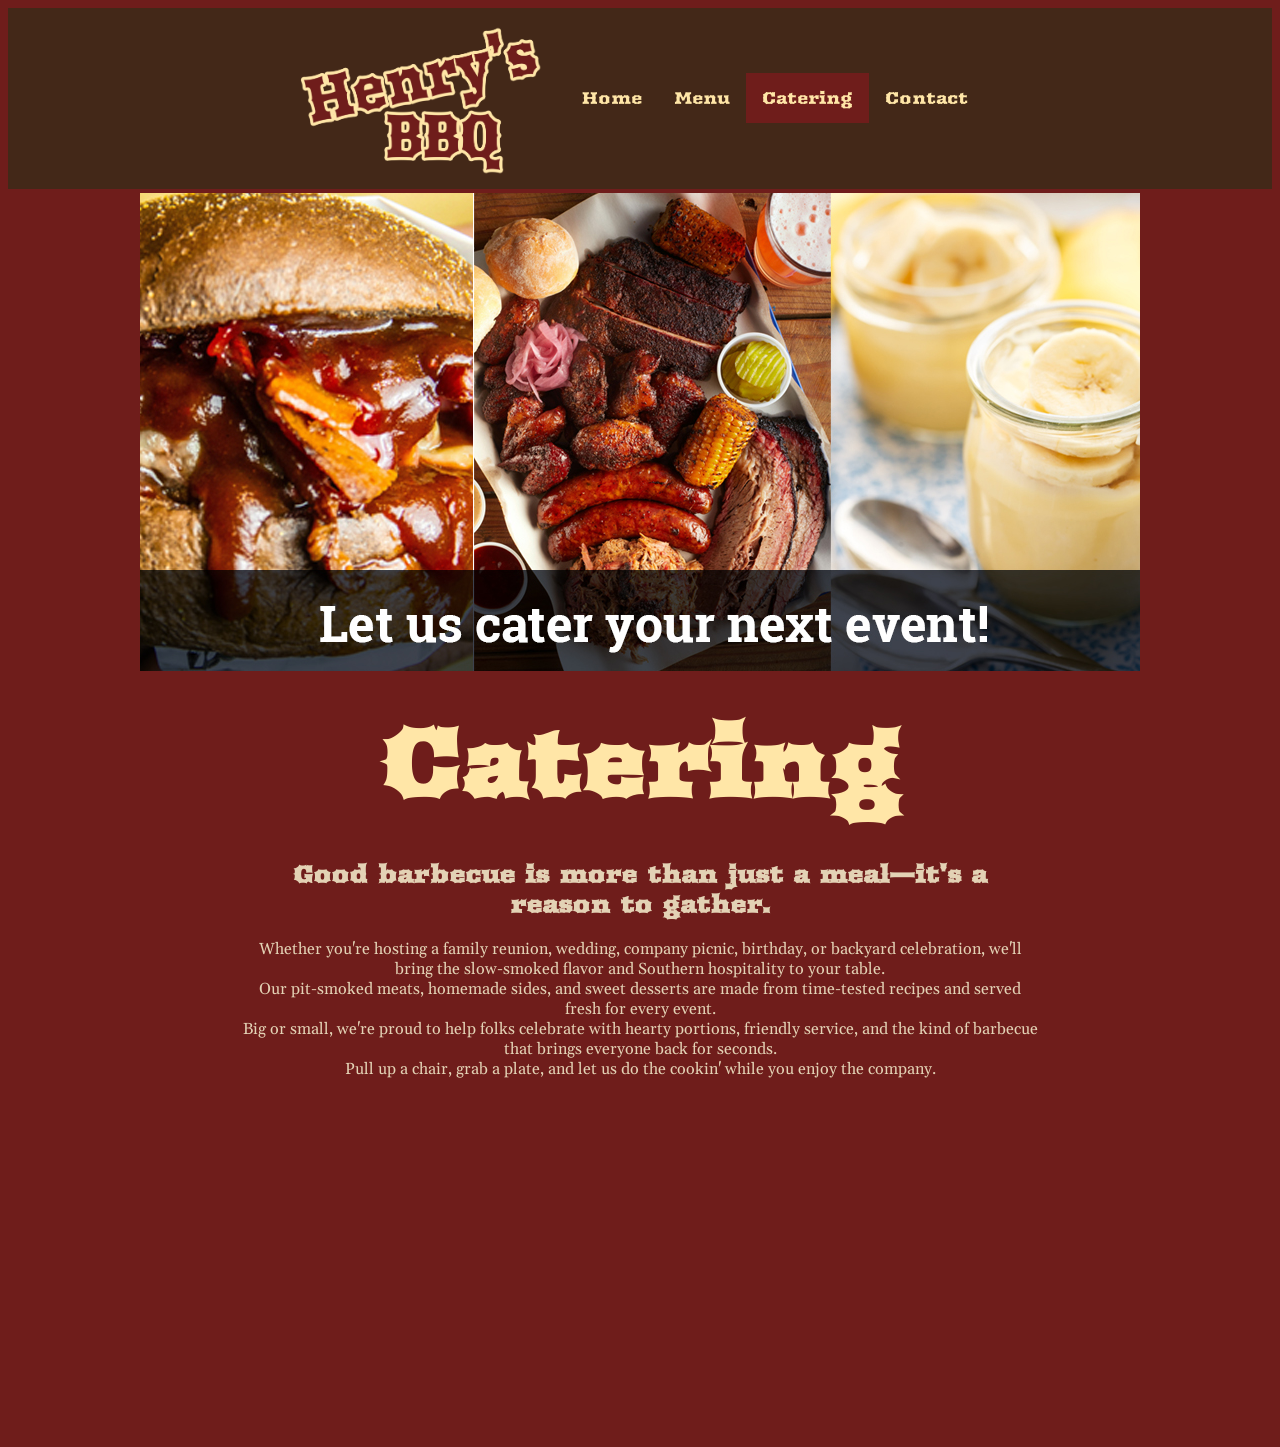
==== catering.html @ 3aacbde8 "Add files via upload" ====
<!DOCTYPE html>
<html lang="en">
  <head>
    <meta charset="utf-8">
    <title>Henry's BBQ</title>
    <link rel="stylesheet" href="stylesheet.css">
    <link rel="preconnect" href="https://fonts.googleapis.com">
    <link rel="preconnect" href="https://fonts.gstatic.com" crossorigin>
    <link href="https://fonts.googleapis.com/css2?family=Arbutus&family=Gelasio:ital,wght@0,400..700;1,400..700&display=swap" rel="stylesheet">
  </head>
  <body class="contact">
    <div class="topnav">
      <img src="stackedbbqlogo.png" alt="stacked logo" id="logo">
      <a href="index.html">Home</a>
      <a href="menu.html">Menu</a>
      <a class="active" href="catering.html">Catering</a>
      <a href="contact.html">Contact</a>
    </div>
    <div class="otherheaders">
      <div class="itemcatering">
        <img src="cater-food.jpg" alt="catering">
      </div>
      <div class="itemcatering">
        <h1>Catering</h1>
      </div>
    </div>
    <div class="cateringblurb">
      <div>
        <h2>Good barbecue is more than just a meal—it's a reason to gather.</h2>
        <p>Whether you're hosting a family reunion, wedding, company picnic, birthday, or backyard celebration, we'll bring the slow-smoked flavor and Southern hospitality to your table.<br>Our pit-smoked meats, homemade sides, and sweet desserts are made from time-tested recipes and served fresh for every event.<br>Big or small, we're proud to help folks celebrate with hearty portions, friendly service, and the kind of barbecue that brings everyone back for seconds.<br>Pull up a chair, grab a plate, and let us do the cookin' while you enjoy the company.
        </p>
      </div>
    </div>
  </body>
</html>
---- stylesheet.css ----
.arbutus-regular {
  font-family: "Arbutus", serif;
  font-weight: 400;
  font-style: normal;
}

.gelasio {
  font-family: "Gelasio", serif;
  font-optical-sizing: auto;
  font-weight: <weight>;
  font-style: normal;
}

.grid-container {
  display: grid;
  grid-template-columns: 1fr 1fr;
  grid-template-rows: 1fr;
  align-items: center;
  background-color: #ffe6a7;
}

.item {
  padding: 2em;
  color: #432818;
  text-align: center;
  border-radius: 8px;
  font-size: 18px;
}

.grid2 {
    background-color: #6f1d1b;
    display: grid;
    grid-template-columns: 1fr 1fr;
    grid-template-rows: 1fr;
    color: #e3d2b5;
    align-items: center;
}

.item2 {
  padding: 2em;
  color: #e3d2b5;
  text-align: center;
  border-radius: 8px;
  font-size: 2rem;
}

.menuheaders {
  display: grid;
  grid-template-columns: 1fr 1fr;
  grid-template-rows: 350px;
  font-family: "Arbutus", serif;
  font-size: 48px;
  color: #432818;
  text-align: center;
  justify-content: center;
  align-items: center;
}

.otherheaders {
  display: grid;
  grid-template-columns: 1fr;
  grid-template-rows: 500px 150px;
  font-family: "Arbutus", serif;
  font-size: 48px;
  color: #432818;
  text-align: center;
  justify-content: center;
  align-items: center;
}
.itemcatering {
  padding: 2em;
  color: #ffe6a7;
  text-align: center;
  border-radius: 8px;
}

.contact {
    background-color: #6f1d1b;
}

.menubbqplatters {
  display: grid;
  grid-template-columns: 400px 400px 400px;
  grid-template-rows: 150px 100px 100px 100px 100px 100px;
  align-items: center;
  background-color: #ffe6a7;
  justify-content: center;
}

.itembbq {
  padding: 2em;
  color: #6f1d1b;
  text-align: center;
  border-radius: 8px;
  font-size: 18px;
}

.menusandwiches {
  display: grid;
  grid-template-columns: 400px 400px 400px;
  grid-template-rows: 150px 100px 100px 100px 100px;
  align-items: center;
  background-color: #ffe6a7;
  justify-content: center;

}

.itemsand {
  padding: 2em;
  color: #432818;
  text-align: center;
  border-radius: 8px;
  font-size: 18px;
}

.menusides {
  display: grid;
  grid-template-columns: 400px 400px 400px;
  grid-template-rows: 150px 100px 100px 100px 100px 100px 100px 100px;
  align-items: center;
  background-color: #ffe6a7;
  justify-content: center;
}

.itemsides {
  padding: 2em;
  color: #6f1d1b;
  text-align: center;
  border-radius: 8px;
  font-size: 18px;
}

.menudrinks {
  display: grid;
  grid-template-columns: 400px 400px 400px;
  grid-template-rows: 150px 100px 100px 100px 100px;
  align-items: center;
  background-color: #ffe6a7;
  justify-content: center;
}

.itemdrinks {
  padding: 2em;
  color: #432818;
  text-align: center;
  border-radius: 8px;
  font-size: 18px;
}

.menudess {
  display: grid;
  grid-template-columns: 400px 400px 400px;
  grid-template-rows: 150px 100px 100px 100px 100px;
  align-items: center;
  background-color: #ffe6a7;
  justify-content: center;
}

.itemdess {
  padding: 2em;
  color: #6f1d1b;
  text-align: center;
  border-radius: 8px;
  font-size: 18px;
}

.cateringblurb {
  display: grid;
  grid-template-columns: 800px;
  grid-template-rows: 600px;
  justify-content: center;
  color: #e3d2b5;
  text-align: center;
}

body {
  background-color: #060606
}

h1, h2, h3 {
  font-family: "Arbutus", Times, serif;
}

p {
  font-family: "Gelasio", serif;
}

#popular {
  font-size: 32px;
}

#logo {
  width: 250px;
  height: auto;
  padding-right: 20px;
}

.bbqplatter {
  height: 300px;
  width: auto;
  padding-top: 15px;
  padding-bottom: 15px;
}

#sandwich {
  width: 500px;
  height: auto;
  padding-right: 20px;
}

#backgroundmenu {
  background-color: #ffe6a7;
}

#testing {
  font-size: 24px;
}
/* Page content */
.content {
  padding: 16px;
}

.topnav {
  overflow: hidden;
  background-color: #432818;
  position: sticky;
  top: 0;
  display: flex;             /* Activates flexbox layout layout */
  justify-content: center;   /* Horizontally centers items */
  align-items: center;
}

.topnav a {
  float: left;
  color: #ffe6a7;
  text-align: center;
  padding: 14px 16px;
  text-decoration: none;
  font-size: 17px;
  font-family: "Arbutus", Helvetica, serif;
}

.topnav a:hover {
  background-color: #ffe6a7;
  color: #432818;
}

.topnav a.active {
  background-color: #6f1d1b;
  color: #ffe6a7;
}
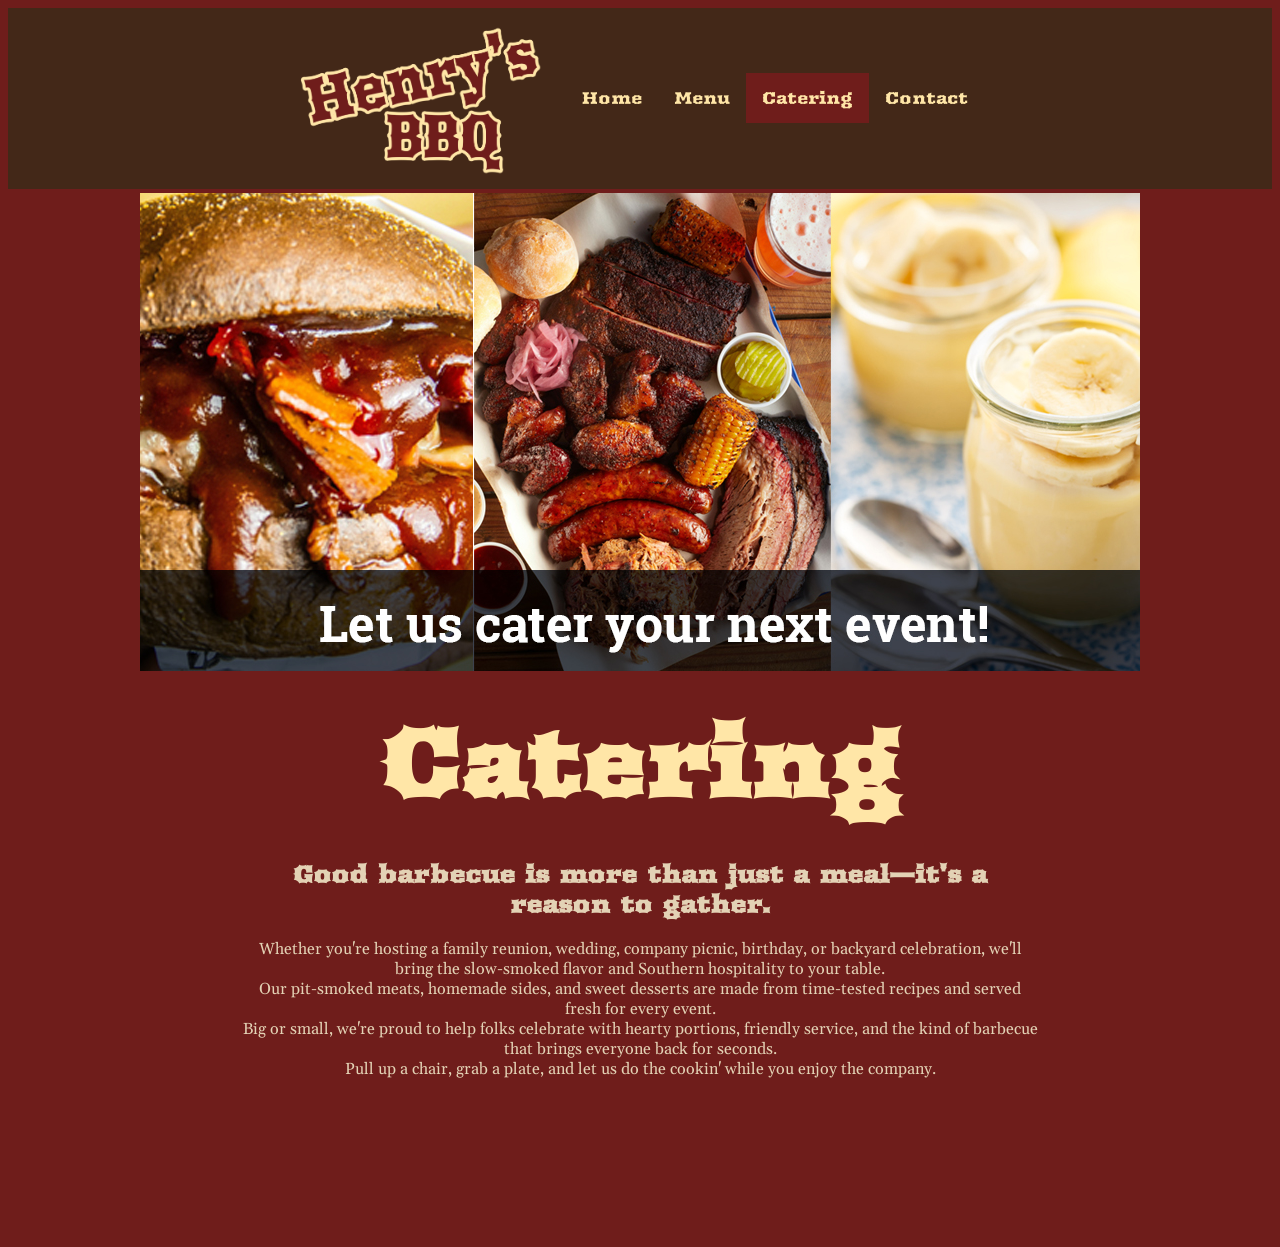
==== commit c2733cec: "Update catering.html" ====
--- a/catering.html
+++ b/catering.html
@@ -12,7 +12,7 @@
     <div class="topnav">
       <img src="stackedbbqlogo.png" alt="stacked logo" id="logo">
       <a href="index.html">Home</a>
-      <a href="menu.html">Menu</a>
+      <a href="menu2.html">Menu</a>
       <a class="active" href="catering.html">Catering</a>
       <a href="contact.html">Contact</a>
     </div>
--- a/stylesheet.css
+++ b/stylesheet.css
@@ -44,6 +44,16 @@
   font-size: 2rem;
 }
 
+.callaction {
+  display: grid;
+  grid-template-rows: 1fr 1fr 1fr 1fr;
+  grid-template-columns: 1fr;
+  justify-content: center;
+  text-align: center;
+  background-color: #6f1d1b;
+}
+
+
 .menuheaders {
   display: grid;
   grid-template-columns: 1fr 1fr;
@@ -167,7 +177,7 @@
 .cateringblurb {
   display: grid;
   grid-template-columns: 800px;
-  grid-template-rows: 600px;
+  grid-template-rows: 400px;
   justify-content: center;
   color: #e3d2b5;
   text-align: center;
@@ -249,3 +259,35 @@
   background-color: #6f1d1b;
   color: #ffe6a7;
 }
+
+
+.contactpage {
+  display: grid;
+  grid-template-rows: 600px 500px;
+  background-color: #6f1d1b;
+  color: #ffe6a7;
+  justify-content: center;
+  align-items: center;
+}
+
+.itemcontact {
+  padding: 2em;
+  color: #ffe6a7;
+  text-align: center;
+  border-radius: 8px;
+  font-size: 18px;
+}
+
+#contactimage {
+  width: 50%;
+  height: auto;
+}
+
+#contactbody {
+    background-color: #432818;
+}
+
+.captions {
+  font-size: 18px;
+  font-family: "Gelasio", serif;
+}
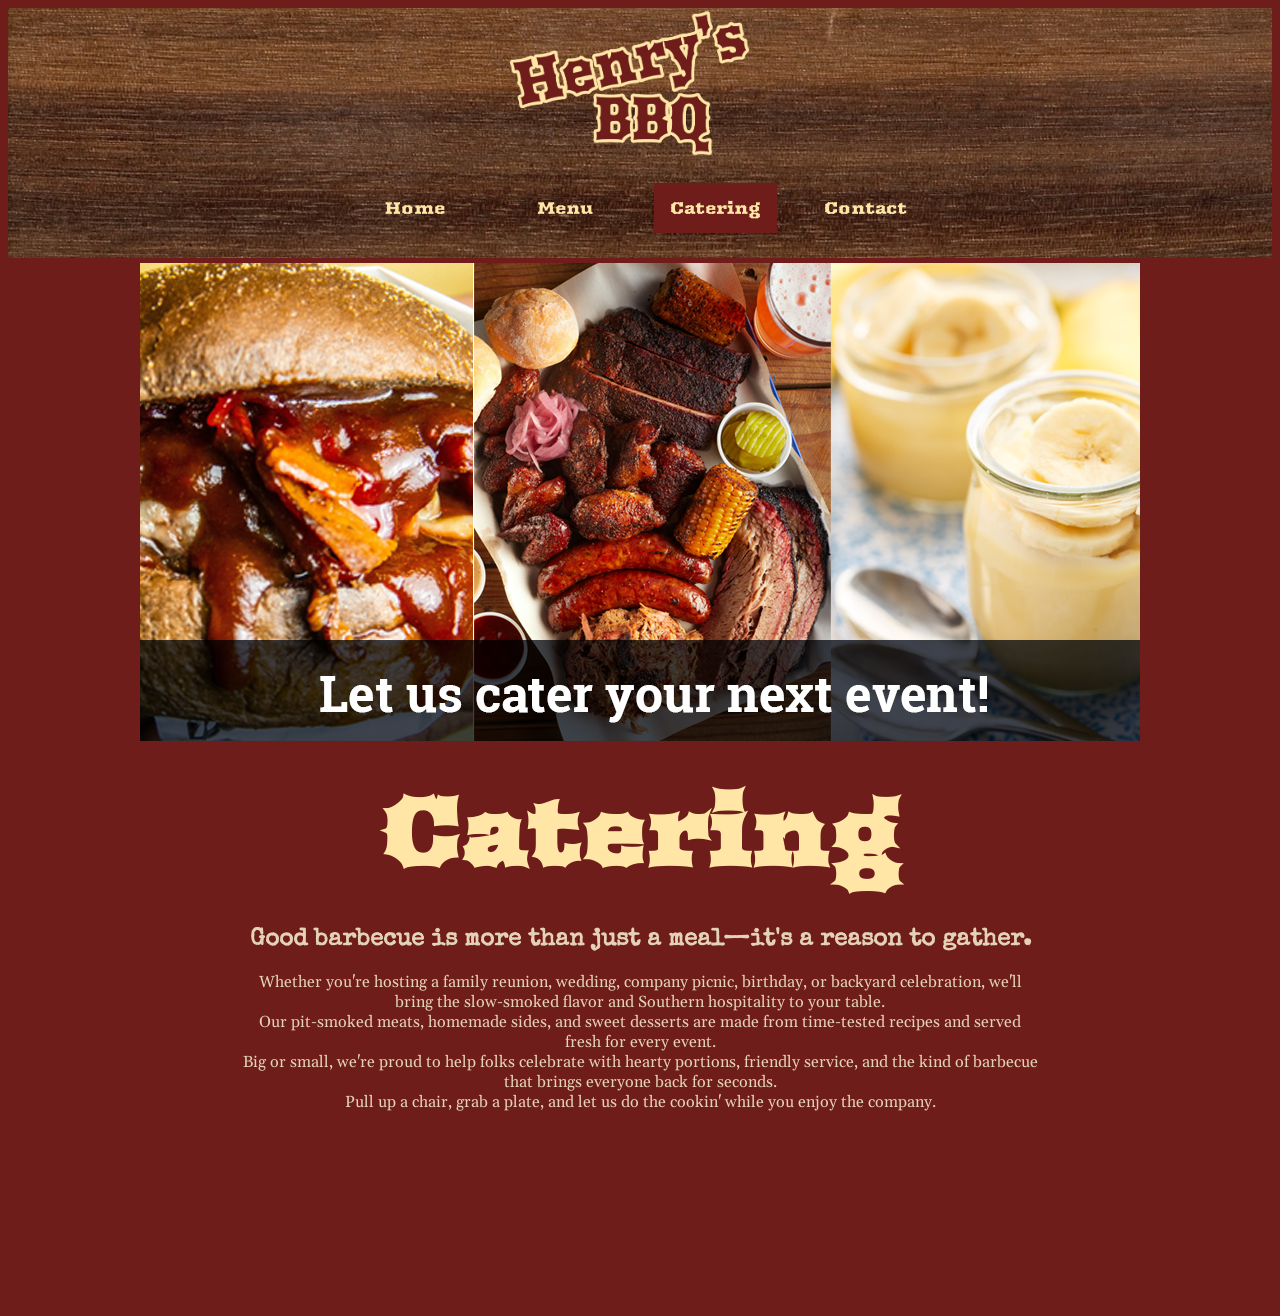
==== commit 79ad5304: "Update catering.html" ====
--- a/catering.html
+++ b/catering.html
@@ -6,15 +6,26 @@
     <link rel="stylesheet" href="stylesheet.css">
     <link rel="preconnect" href="https://fonts.googleapis.com">
     <link rel="preconnect" href="https://fonts.gstatic.com" crossorigin>
+    <link href="https://fonts.googleapis.com/css2?family=Special+Elite&display=swap" rel="stylesheet">
     <link href="https://fonts.googleapis.com/css2?family=Arbutus&family=Gelasio:ital,wght@0,400..700;1,400..700&display=swap" rel="stylesheet">
   </head>
-  <body class="contact">
+  <body id="cateringbackground">
     <div class="topnav">
+      <div style="grid-area: box-1">
       <img src="stackedbbqlogo.png" alt="stacked logo" id="logo">
+      </div>
+      <div style="grid-area: box-2">
       <a href="index.html">Home</a>
+      </div>
+      <div style="grid-area: box-3">
       <a href="menu2.html">Menu</a>
+      </div>
+      <div style="grid-area: box-4">
       <a class="active" href="catering.html">Catering</a>
+      </div>
+      <div style="grid-area: box-5">
       <a href="contact.html">Contact</a>
+      </div>
     </div>
     <div class="otherheaders">
       <div class="itemcatering">
--- a/stylesheet.css
+++ b/stylesheet.css
@@ -11,6 +11,12 @@
   font-style: normal;
 }
 
+.special-elite-regular {
+  font-family: "Special Elite", system-ui;
+  font-weight: 400;
+  font-style: normal;
+}
+
 .grid-container {
   display: grid;
   grid-template-columns: 1fr 1fr;
@@ -30,18 +36,16 @@
 .grid2 {
     background-color: #6f1d1b;
     display: grid;
-    grid-template-columns: 1fr 1fr;
+    grid-template-columns: 960px 480px 480px;
     grid-template-rows: 1fr;
     color: #e3d2b5;
     align-items: center;
 }
 
 .item2 {
-  padding: 2em;
   color: #e3d2b5;
   text-align: center;
-  border-radius: 8px;
-  font-size: 2rem;
+  font-size: 28px;
 }
 
 .callaction {
@@ -51,6 +55,7 @@
   justify-content: center;
   text-align: center;
   background-color: #6f1d1b;
+  padding-top: 15px;
 }
 
 
@@ -187,8 +192,12 @@
   background-color: #060606
 }
 
-h1, h2, h3 {
+h1 {
   font-family: "Arbutus", Times, serif;
+}
+
+h2, h3 {
+  font-family: "Special Elite", serif;
 }
 
 p {
@@ -232,12 +241,19 @@
 
 .topnav {
   overflow: hidden;
-  background-color: #432818;
+  background-image: url("wood3.jpg");
   position: sticky;
   top: 0;
-  display: flex;             /* Activates flexbox layout layout */
-  justify-content: center;   /* Horizontally centers items */
-  align-items: center;
+  display: grid;
+  grid-template-columns: 150px 150px 150px 150px;
+  grid-template-rows: 150px 100px;
+  grid-template-areas:
+  "box-1 box-1 box-1 box-1"
+  "box-2 box-3 box-4 box-5";
+  place-items: center;
+  justify-content: center;
+  align-items: center;
+
 }
 
 .topnav a {
@@ -263,7 +279,7 @@
 
 .contactpage {
   display: grid;
-  grid-template-rows: 600px 500px;
+  grid-template-rows: 600px;
   background-color: #6f1d1b;
   color: #ffe6a7;
   justify-content: center;
@@ -291,3 +307,25 @@
   font-size: 18px;
   font-family: "Gelasio", serif;
 }
+
+#cateringbackground {
+  background-color: #6f1d1b;
+}
+
+footer {
+  font-family: "Gelasio", serif;
+}
+.credits {
+  background-color: #432818;
+  color: #ffe6a7;
+  padding: 10px;
+  justify-content: center;
+  text-align: center;
+  position: sticky;
+  bottom: 0;
+}
+
+.shoeimage {
+  height: 75px;
+  width: auto;
+}
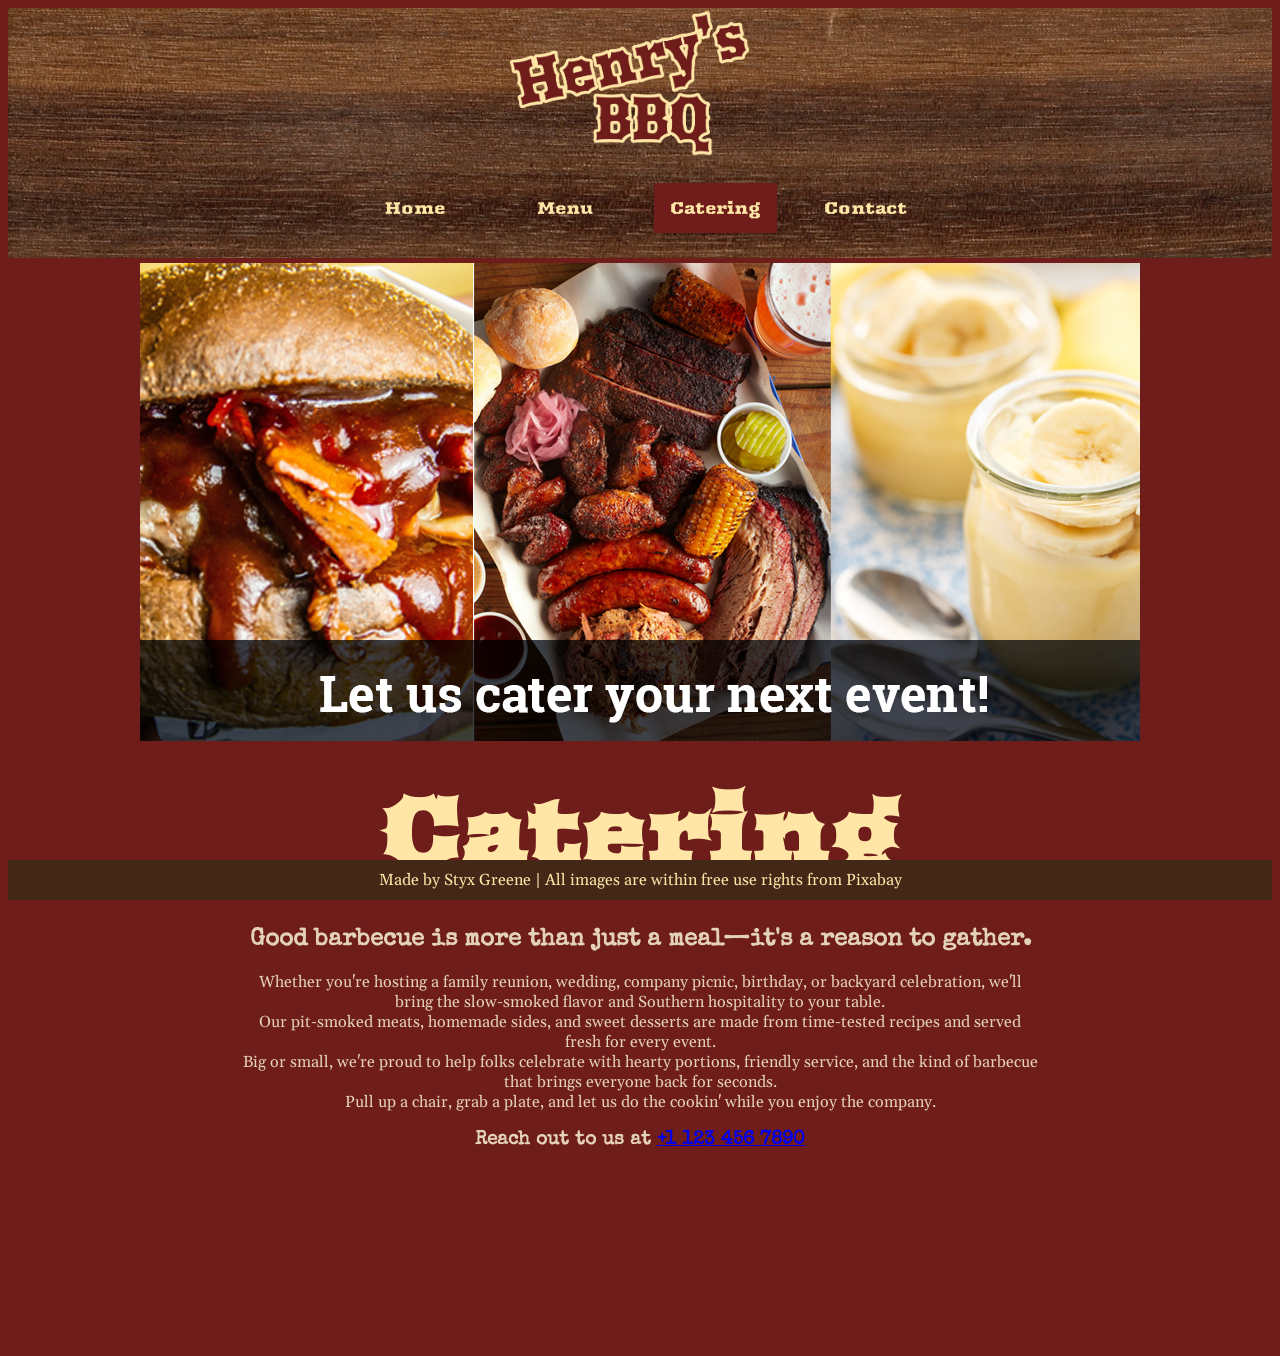
==== commit ac655337: "Update catering.html" ====
--- a/catering.html
+++ b/catering.html
@@ -40,7 +40,11 @@
         <h2>Good barbecue is more than just a meal—it's a reason to gather.</h2>
         <p>Whether you're hosting a family reunion, wedding, company picnic, birthday, or backyard celebration, we'll bring the slow-smoked flavor and Southern hospitality to your table.<br>Our pit-smoked meats, homemade sides, and sweet desserts are made from time-tested recipes and served fresh for every event.<br>Big or small, we're proud to help folks celebrate with hearty portions, friendly service, and the kind of barbecue that brings everyone back for seconds.<br>Pull up a chair, grab a plate, and let us do the cookin' while you enjoy the company.
         </p>
+        <h3>Reach out to us at <a href="tel:+11234567890">+1 123 456 7890</a></h3>
       </div>
+    </div>
+    <div class="credits">
+      <footer> Made by Styx Greene | All images are within free use rights from Pixabay </footer>
     </div>
   </body>
 </html>
